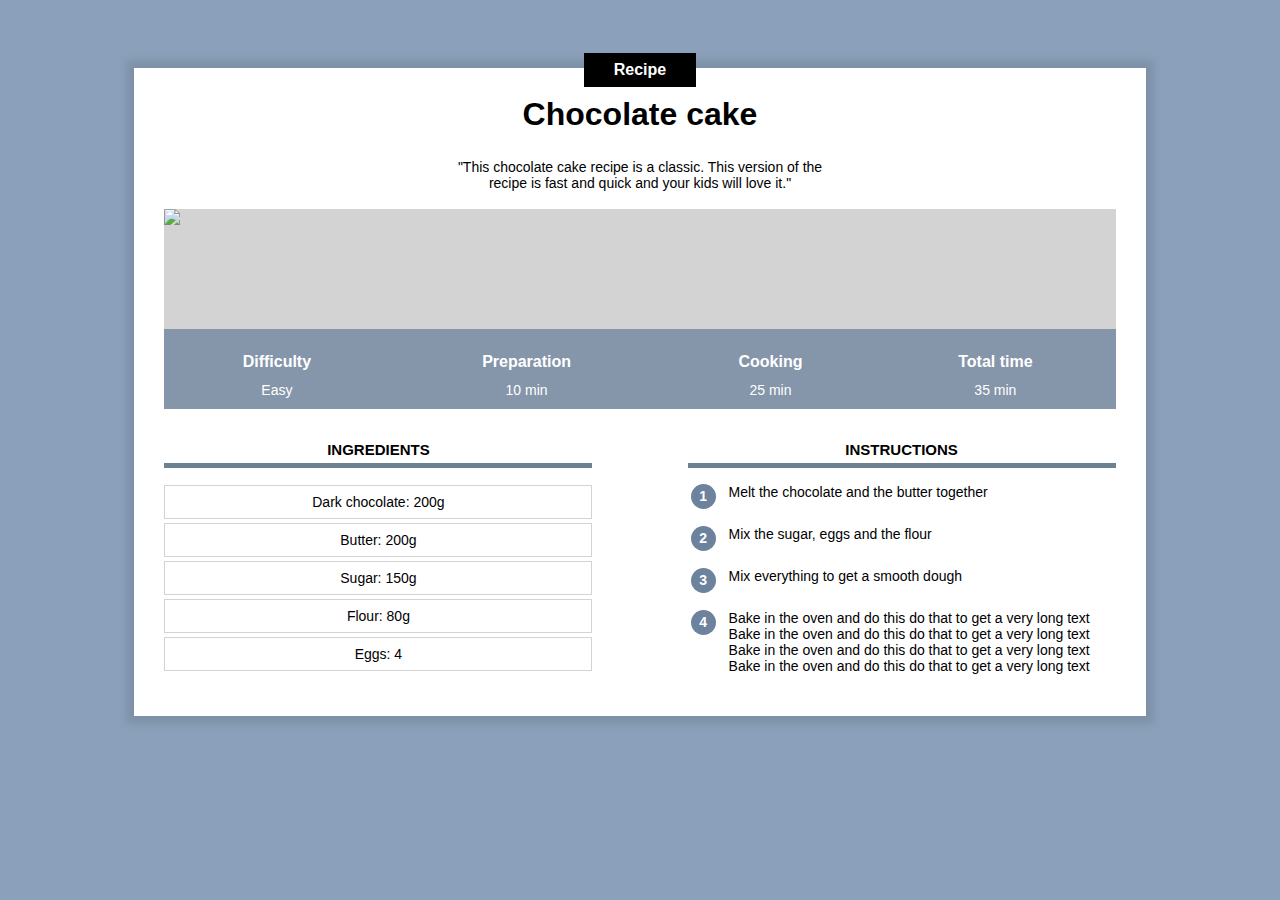
==== index.html @ c2be46ee "Add files via upload" ====
<!DOCTYPE html>
<html lang="en">
    <head>
        <title>Chocolate cake</title>
        <meta charset="UTF-8">
        <link rel="stylesheet" href="recipe.css"/>
    </head>
    <body>

        <!-- Comment in HTML -->
        <div class="content">

            <div class="center category">
                <p class="category">Recipe</p>
            </div>

            <h1>Chocolate cake</h1>

            <div class="separator"></div>

            <div class="center">
                <p class="description">"This chocolate cake recipe is a classic. This version of the recipe is fast and quick and your kids will love it."</p>
            </div>

            <div class="info">
                <img class="center info" src="https://jonathanroux.com/cake.jpg?id=999">

                <table class="info">
                    <tr>
                        <th>Difficulty</th>
                        <th>Preparation</th>
                        <th>Cooking</th>
                        <th>Total time</th>
                    </tr>
                    <tr>
                        <td>Easy</td>
                        <td>10 min</td>
                        <td>25 min</td>
                        <td>35 min</td>
                    </tr>
                </table>
            </div>
            
            <div>
                <div class="col1 col">
                    <h2>Ingredients</h2>
                    <div class="ingredients">
                        <p>Dark chocolate: 200g</p>
                        <p>Butter: 200g</p>
                        <p>Sugar: 150g</p>
                        <p>Flour: 80g</p>
                        <p>Eggs: 4</p>
                    </div>
                </div>

                <div class="col2 col">
                    <h2>Instructions</h2>
                    <table class="instructions">
                        <tr><td><p class="number">1</p></td><td class="instruction_step">Melt the chocolate and the butter together</td></tr>
                        <tr><td><p class="number">2</p></td><td class="instruction_step">Mix the sugar, eggs and the flour</td></tr>
                        <tr><td><p class="number">3</p></td><td class="instruction_step">Mix everything to get a smooth dough</td></tr>
                        <tr><td><p class="number">4</p></td><td class="instruction_step">Bake in the oven and do this do that to get a very long text Bake in the oven and do this do that to get a very long text Bake in the oven and do this do that to get a very long text Bake in the oven and do this do that to get a very long text</td></tr>
                </table>
                </div>
            </div>
        </div>
    </body> 
</html>
---- recipe.css ----
* {
    overflow: auto;
}

body {
    background-color: #8BA1BB ;
    font-family: Arial;
}



div.content {
    background-color: white;
    margin: 60px 10% 80px 10%;
    padding: 0px 30px 30px 30px;
    min-width: 350px;
    box-shadow: 0px 0px 8px 8px rgba(0, 0, 0, 0.1);
    overflow: visible;

}

h1 {
    text-align: center;
    margin-top: 5px;
    margin-bottom: 12px;
}

p.description {
    text-align: center;
    max-width: 400px;
    display: inline-block;
    font-size: 14px;
}

.center {
    text-align: center;
    width: 100%;
}


div.category {
    margin-bottom: 0px;
    margin-top: 0px;
    overflow: visible;

}

p.category {
    background-color: black;
    color: white;
    display: inline-block;
    margin-top: -15px;
    margin-bottom: 0px;
    padding: 8px 30px;
    font-weight: bold;
    font-size: 16px;

    
}

div.seperator {
    height: 1px;
    width: 100px;
    background-color: black;
    margin-left: auto;
    margin-right: auto;
}

div.info {
    position: relative;>
}

table.info {
    position:absolute; 
    bottom: 0;
    width: 100%; 
    color: white; 
    background-color: #6C829DC0;
    height: 80px;
}

/* All the td of the table that has a info class */
table.info td {
    text-align: center;
    vertical-align: top;
    font-size: 14px;
}

table.info th {
    vertical-align: bottom;
    padding: 8px;
    font-size: 16px;
}

img.info {
    display: block;
    max-height: 400px;
    object-fit: cover;
    min-height: 200px;
    background-color: lightgray;
}

div.col {
    width: 45%;
    margin-top: 20px;
}

div.col h2 {
    text-align: center;
    text-transform: uppercase;
    font-size: 15px;
    border-bottom: 5px solid #6C8290;
    padding-bottom: 5px;
}

div.col1 {
    display: inline-block;
    margin-right: 10%;
}

div.col2 {
    float: right;
}

div.ingredients p {
    text-align: center;
    font-size: 14px;
    border: 1px solid lightgray;
    padding: 8px 0px;
    margin-top: 4px;
    margin-bottom: 0px;
    /* display: inline-block; */
}

table.instructions p.number {
    background-color: #6c829D;
    color: white;
    font-size: 14px;
    font-weight: bold;
    width: 25px;
    height: 25px;
    text-align: center;
    padding-top: 4px;
    box-sizing: border-box;
    border-radius: 50%;
    margin: 0;

}

table.instructions td.instruction_step {
    padding-left: 10px ;
    padding-bottom: 10px;
    font-size: 14px;
}

table.instructions td{
    vertical-align: top ;
}

table.instructions tr{
    height: 40px ;
}
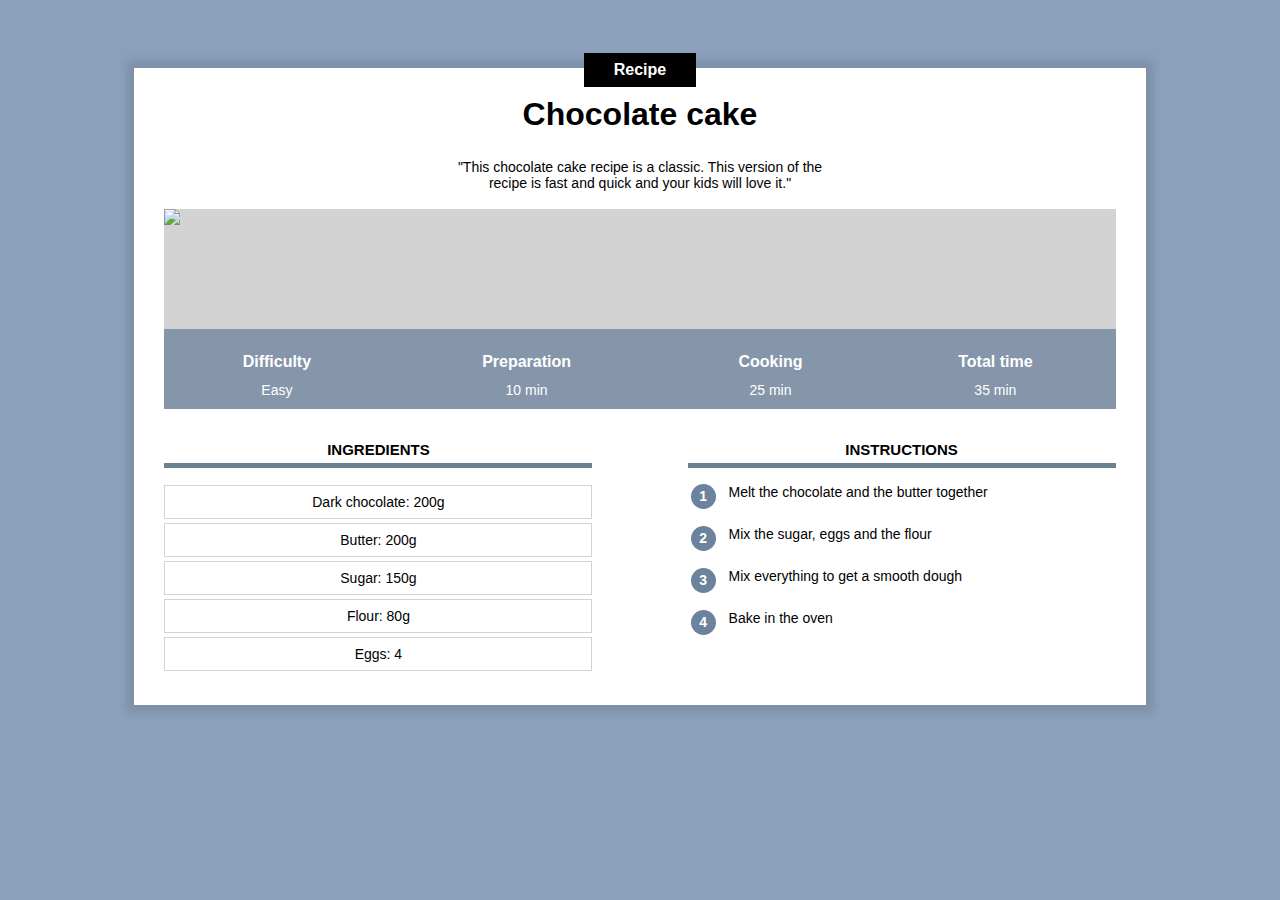
==== commit 113696e3: "Add files via upload" ====
--- a/index.html
+++ b/index.html
@@ -59,7 +59,7 @@
                         <tr><td><p class="number">1</p></td><td class="instruction_step">Melt the chocolate and the butter together</td></tr>
                         <tr><td><p class="number">2</p></td><td class="instruction_step">Mix the sugar, eggs and the flour</td></tr>
                         <tr><td><p class="number">3</p></td><td class="instruction_step">Mix everything to get a smooth dough</td></tr>
-                        <tr><td><p class="number">4</p></td><td class="instruction_step">Bake in the oven and do this do that to get a very long text Bake in the oven and do this do that to get a very long text Bake in the oven and do this do that to get a very long text Bake in the oven and do this do that to get a very long text</td></tr>
+                        <tr><td><p class="number">4</p></td><td class="instruction_step">Bake in the oven</td></tr>
                 </table>
                 </div>
             </div>
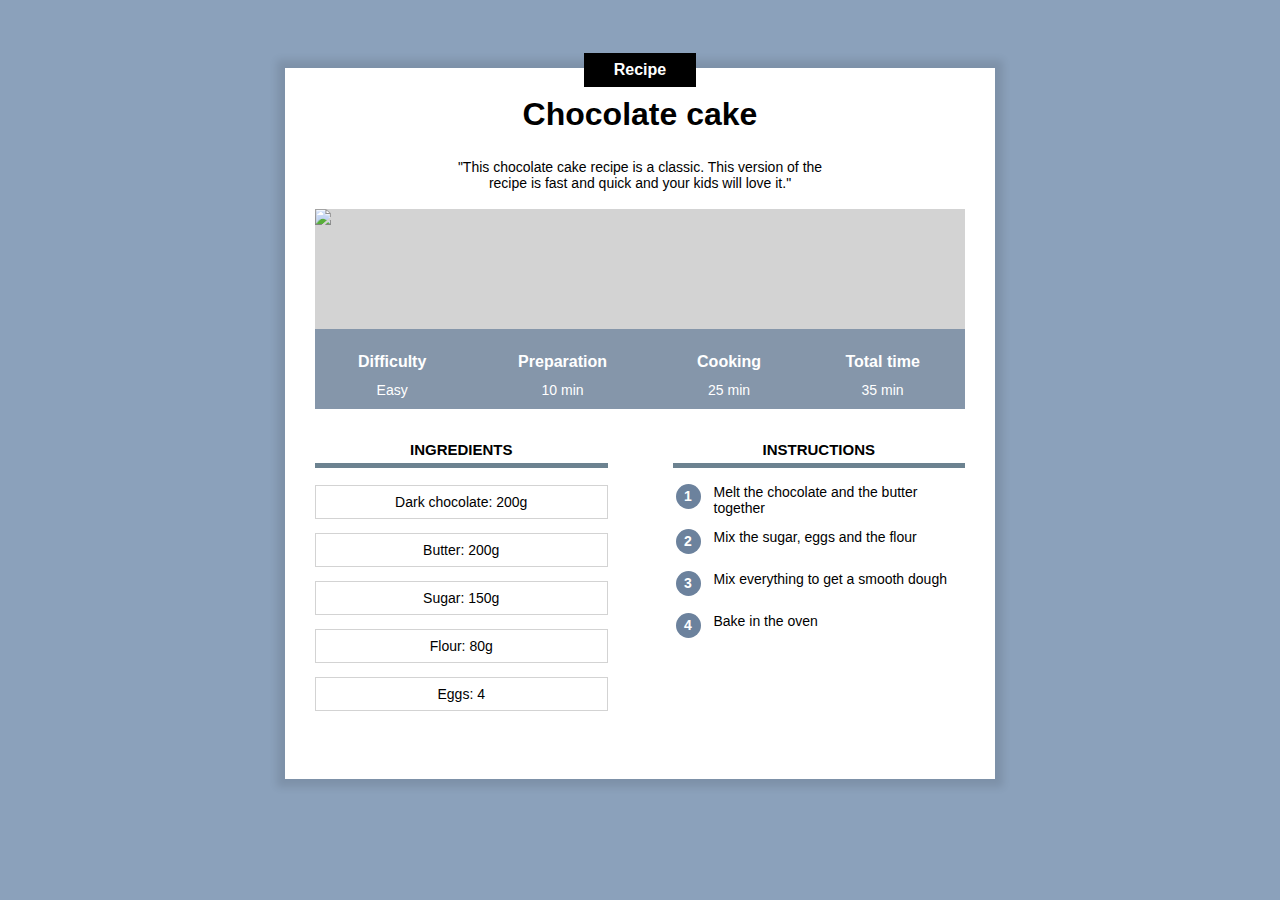
==== commit 6993b487: "Add files via upload" ====
--- a/index.html
+++ b/index.html
@@ -3,6 +3,7 @@
     <head>
         <title>Chocolate cake</title>
         <meta charset="UTF-8">
+        <meta name="viewport" content="width=device-width, initial-scale=1.0">
         <link rel="stylesheet" href="recipe.css"/>
     </head>
     <body>
--- a/recipe.css
+++ b/recipe.css
@@ -11,9 +11,9 @@
 
 div.content {
     background-color: white;
-    margin: 60px 10% 80px 10%;
-    padding: 0px 30px 30px 30px;
-    min-width: 350px;
+    margin: 40px 3px 40px 3px;
+    padding: 0px 6px 20px 6px;
+    /* min-width: 350px; */
     box-shadow: 0px 0px 8px 8px rgba(0, 0, 0, 0.1);
     overflow: visible;
 
@@ -76,20 +76,20 @@
     width: 100%; 
     color: white; 
     background-color: #6C829DC0;
-    height: 80px;
+    height: 50px;
 }
 
 /* All the td of the table that has a info class */
 table.info td {
     text-align: center;
     vertical-align: top;
-    font-size: 14px;
+    font-size: 12px;
 }
 
 table.info th {
     vertical-align: bottom;
     padding: 8px;
-    font-size: 16px;
+    font-size: 14px;
 }
 
 img.info {
@@ -101,7 +101,7 @@
 }
 
 div.col {
-    width: 45%;
+    width: 100%;
     margin-top: 20px;
 }
 
@@ -116,10 +116,11 @@
 div.col1 {
     display: inline-block;
     margin-right: 10%;
+    margin-bottom: 20px;
 }
 
 div.col2 {
-    float: right;
+    /* float: right; */
 }
 
 div.ingredients p {
@@ -128,7 +129,7 @@
     border: 1px solid lightgray;
     padding: 8px 0px;
     margin-top: 4px;
-    margin-bottom: 0px;
+    /* margin-bottom: 0px; */
     /* display: inline-block; */
 }
 
@@ -161,3 +162,47 @@
     height: 40px ;
 }
 
+/* Desktop styles */
+@media only screen and (min-width: 768px) {
+    div.content {
+        margin: 60px 10% 60px 10%;
+        padding: 0px 30px 30px 30px;
+        min-width: 350px;
+        max-width: 650px; 
+    
+    }
+
+    table.info {
+        height: 80px;
+    }
+    
+    /* All the td of the table that has a info class */
+    table.info td {
+        font-size: 14px;
+    }
+    
+    table.info th {
+        font-size: 16px;
+    }
+    
+    div.col {
+        width: 45%;
+    }
+    
+    div.col1 {
+        margin-right: 10%;
+    }
+    
+    div.col2 {
+        float: right;
+    }
+
+    /* Very large screen */
+    @media only screen and (min-width: 900px) {
+        div.content {
+            margin-left: auto;
+            margin-right: auto;
+            width: 650px; 
+        
+        }
+}